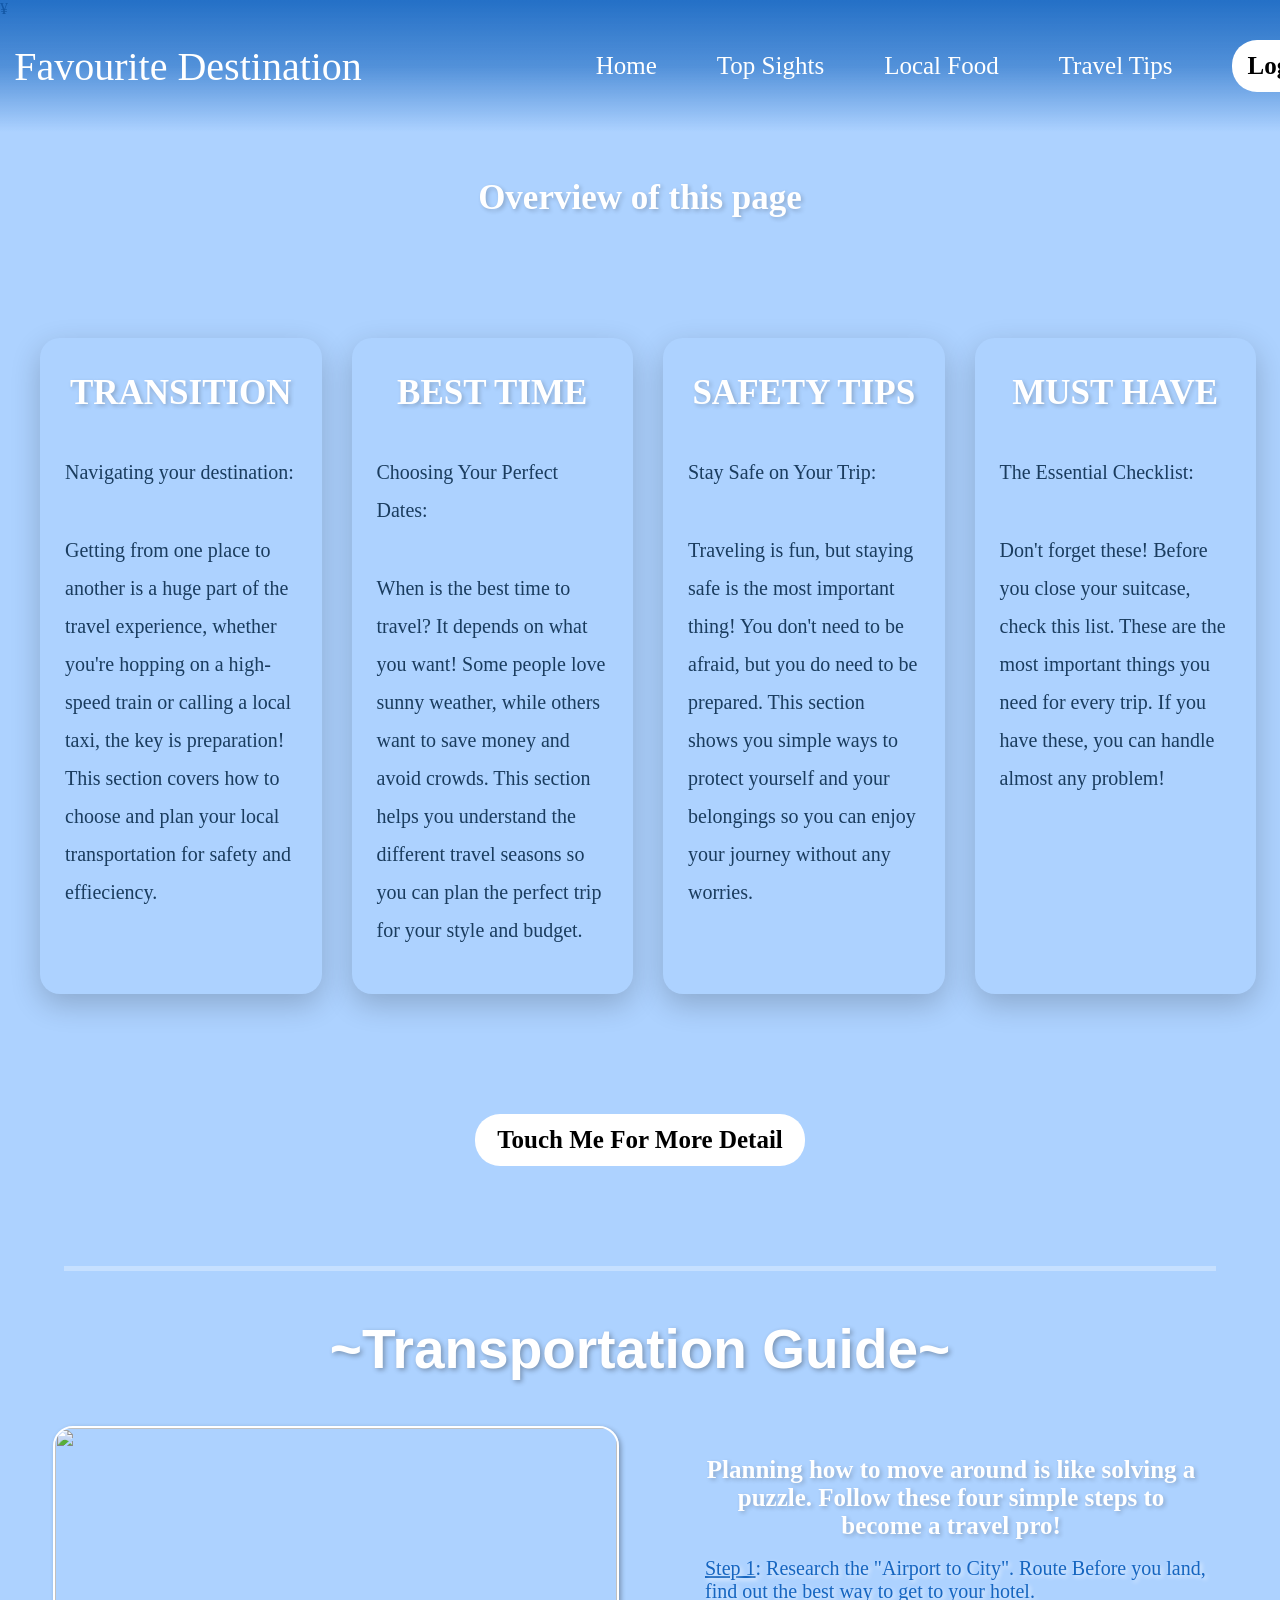
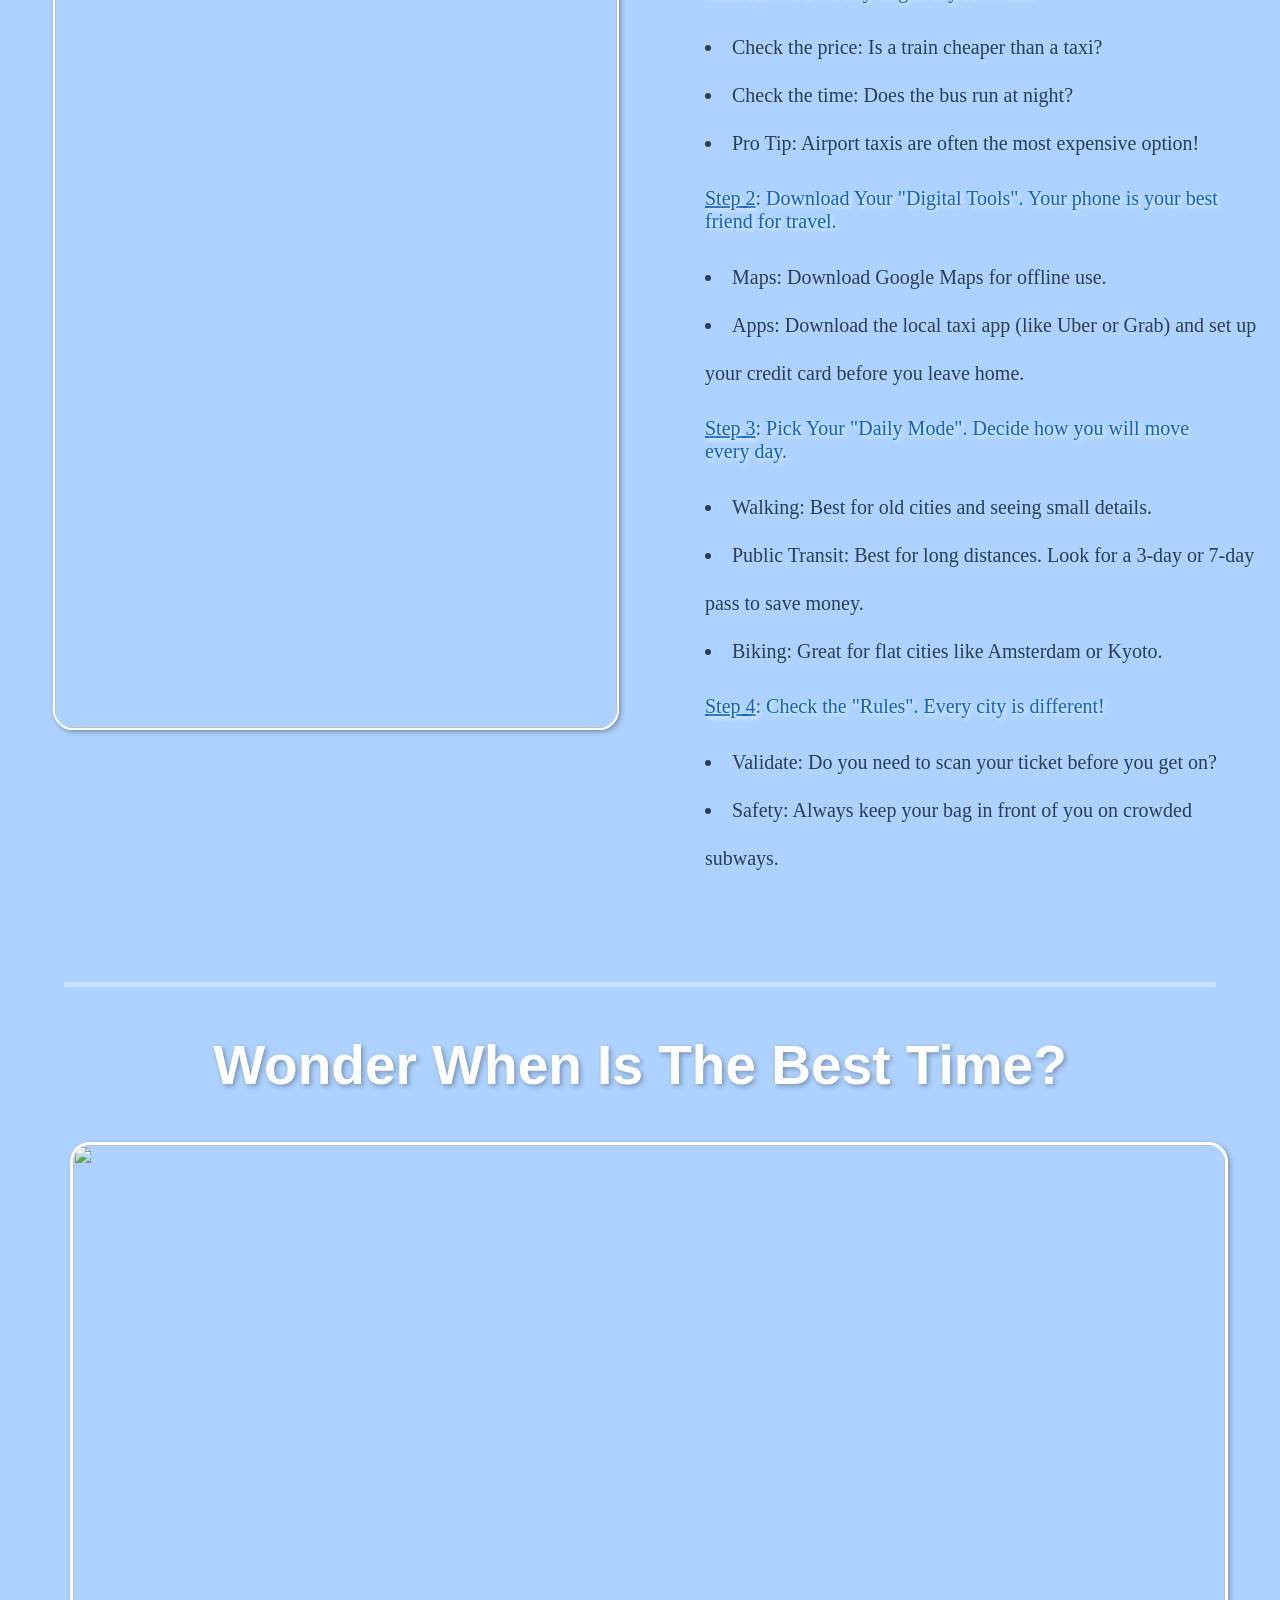
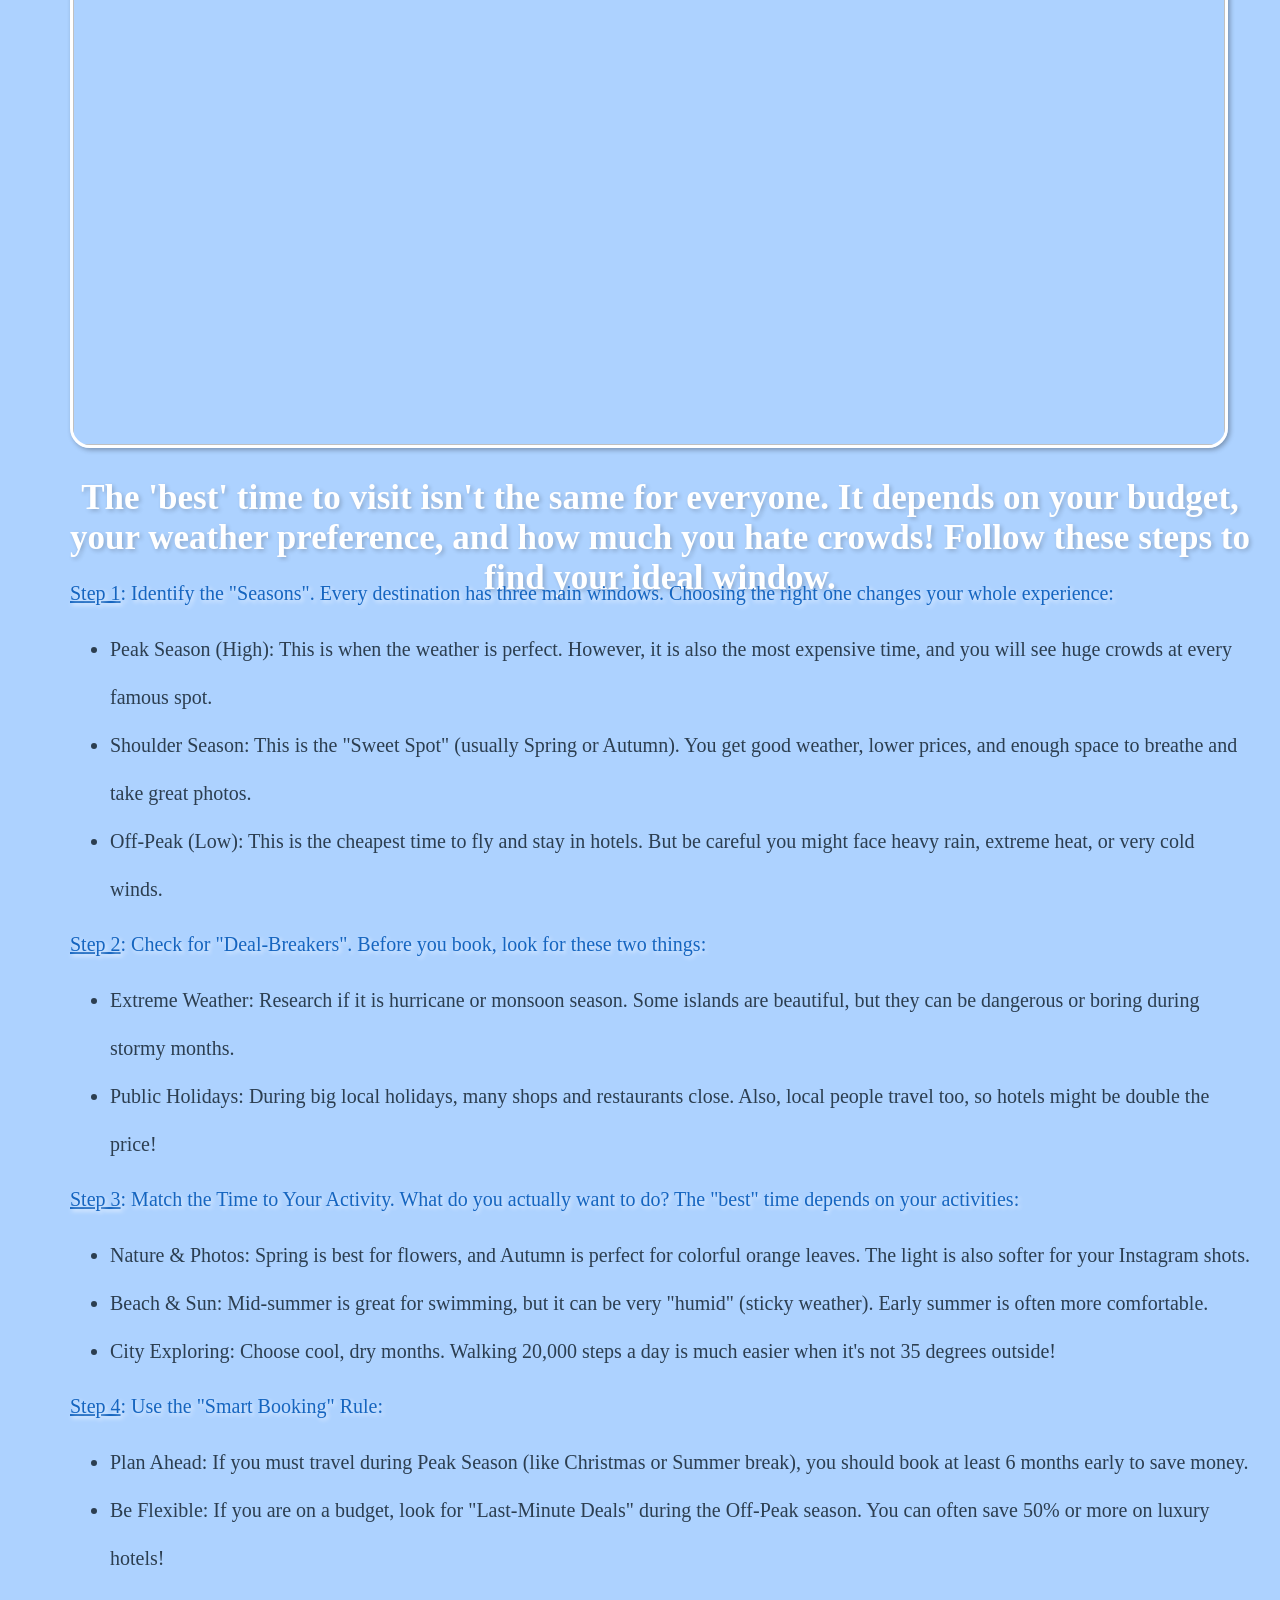
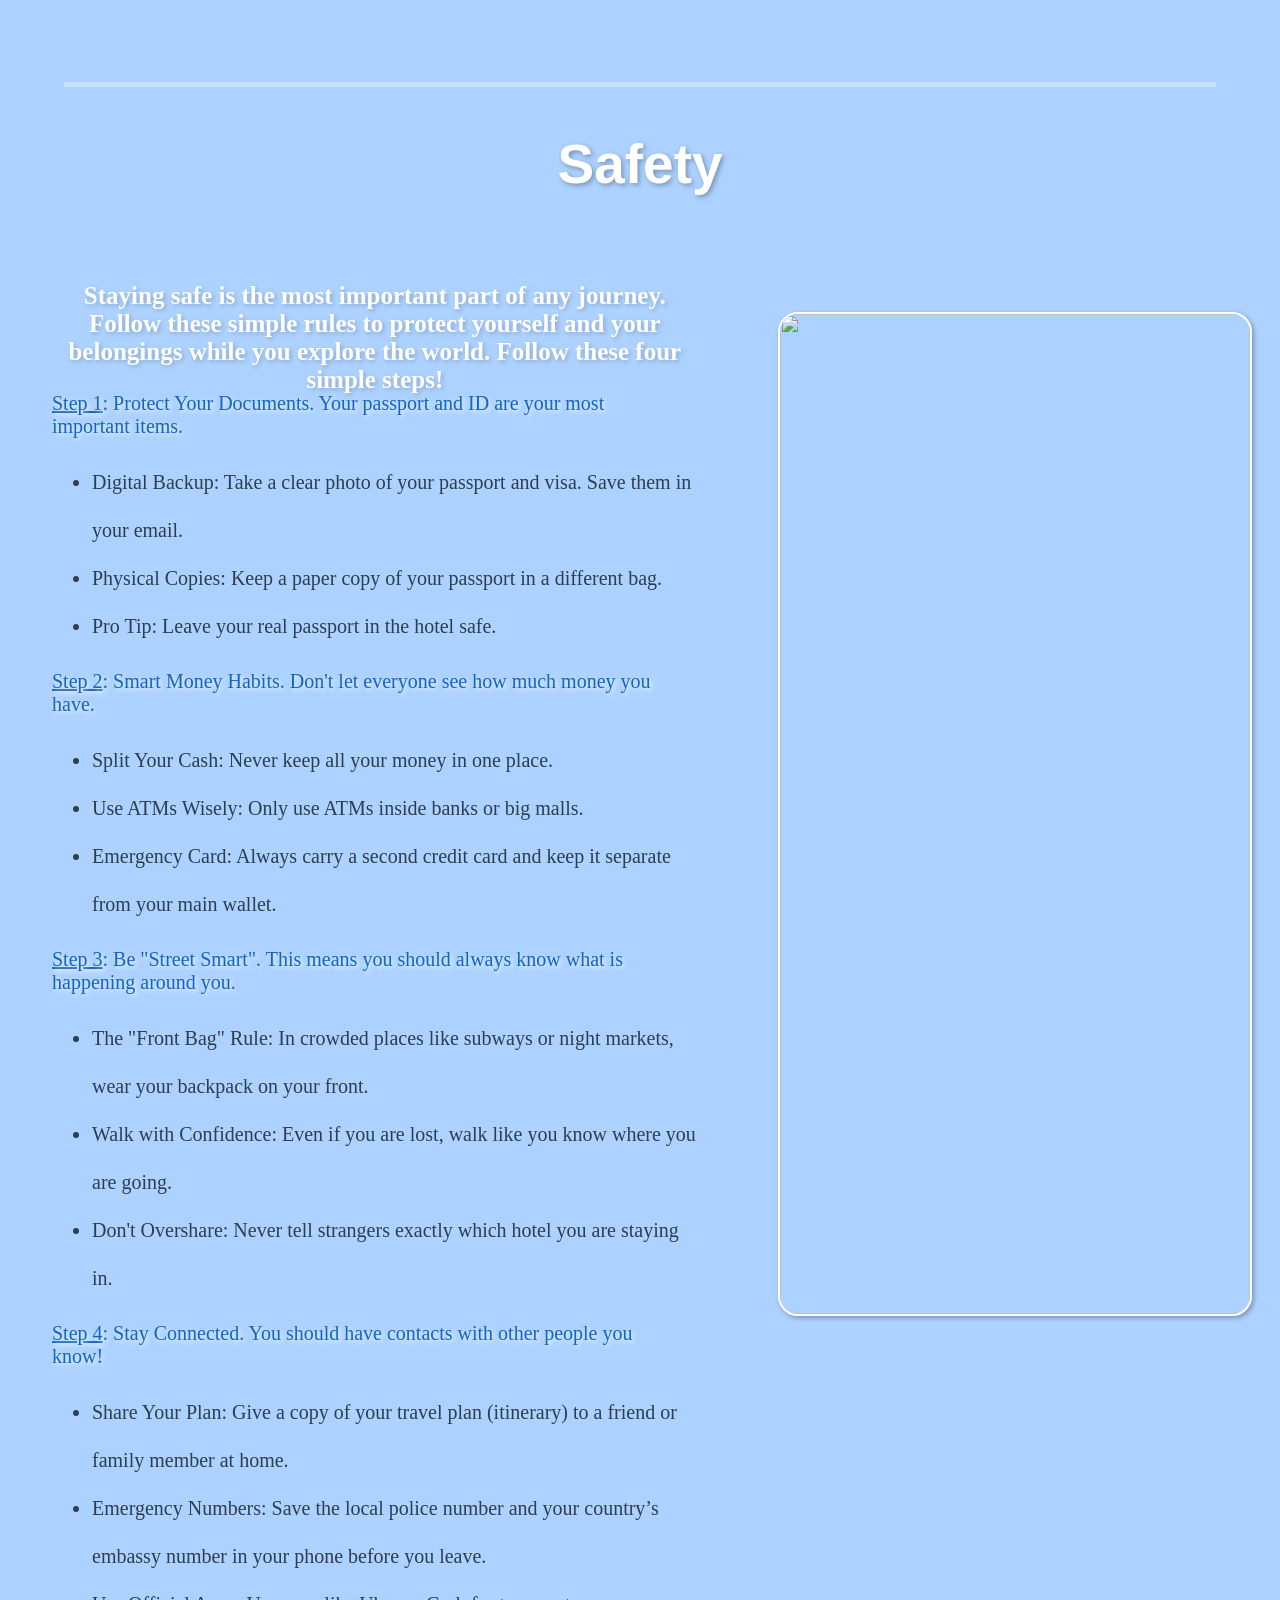
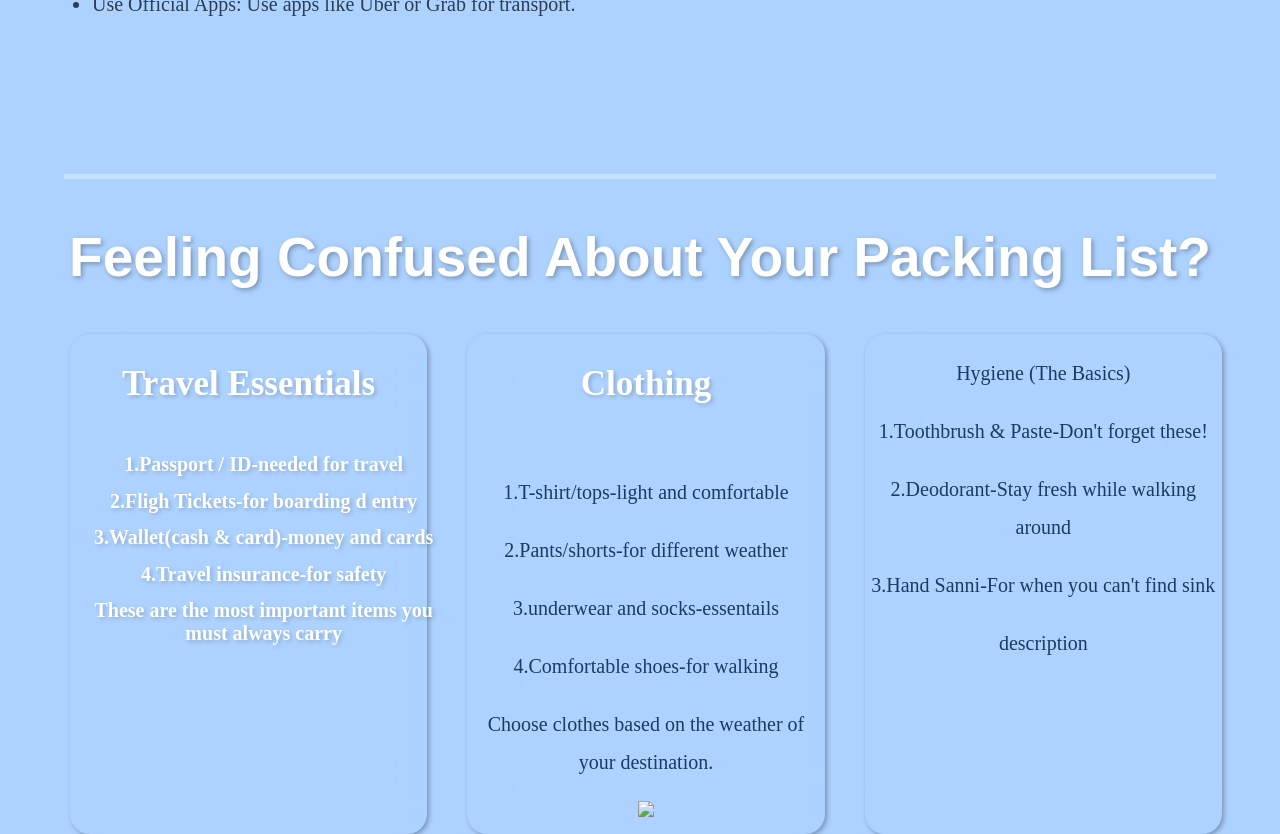
==== traveltip.html @ b84d28ac "Add files via upload" ====
¥<!DOCTYPE html>
<html>
    <head>
<title>Travel Tips</title>
<link rel="stylesheet" type="text/css" href="traveltip.css">
    </head>

<style>
@import url('https://fonts.googleapis.com/css2?family=Abril+Fatface&display=swap');
@import url('https://fonts.googleapis.com/css2?family=Merriweather:ital,opsz,wght@0,18..144,300..900;1,18..144,300..900&display=swap');
@import url('https://fonts.googleapis.com/css2?family=Lilita+One&display=swap');
@import url('https://fonts.googleapis.com/css2?family=Permanent+Marker&display=swap');
@import url('https://fonts.googleapis.com/css2?family=Bangers&display=swap');
@import url('https://fonts.googleapis.com/css2?family=Bangers&family=Luckiest+Guy&display=swap');
@import url('https://googleapis.com');
@import url('https://fonts.googleapis.com/css2?family=Lato:ital,wght@0,100;0,300;0,400;0,700;0,900;1,100;1,300;1,400;1,700;1,900&family=Playfair+Display+SC:ital,wght@0,400;0,700;0,900;1,400;1,700;1,900&display=swap');
</style>

<body>
    <nav>
        <ul>
            <div class="logo"><span>Favourite Destination</span></div>
            <li-1><a href="index.html">Home</a></li-1>
            <li-1><a href="topsights.html">Top Sights</a></li-1>
            <li-1><a href="gallery.html">Local Food</a></li-1>
            <li-1><a href="traveltip.html">Travel Tips</a></li-1>
            <div class="col-auto">
            <a href="#" class="login-btn">Log in</a>
            </div>
        </ul>
    </nav>

        <div class="title-box">
            <h1>Overview of this page</h1>
        </div>

        <section class="summary-box">
            <div class="box-1">
                <h1>TRANSITION</h1>
                <p>Navigating your destination:</p>
                <p>Getting from one place to another is a huge part of the travel experience, whether you're hopping on a high-speed train or calling a local taxi, the key is preparation! This section covers how to choose and plan your local transportation for safety and effieciency.</p>
            </div>

            <div class="box-2">
                <h1>BEST TIME</h1>
                <p>Choosing Your Perfect Dates:</p>
                <p>When is the best time to travel? It depends on what you want! Some people love sunny weather, while others want to save money and avoid crowds. This section helps you understand the different travel seasons so you can plan the perfect trip for your style and budget.</p>
            </div>

            <div class="box-3">
                <h1>SAFETY TIPS</h1>
                <p>Stay Safe on Your Trip:</p>
                <p>Traveling is fun, but staying safe is the most important thing! You don't need to be afraid, but you do need to be prepared. This section shows you simple ways to protect yourself and your belongings so you can enjoy your journey without any worries.</p>
            </div>

            <div class="box-4">
                <h1>MUST HAVE</h1>
                <p>The Essential Checklist:</p>
                <p>Don't forget these! Before you close your suitcase, check this list. These are the most important things you need for every trip. If you have these, you can handle almost any problem!</p>
            </div>


        </section>

        <div>
            <a href="https://www.smartraveller.gov.au/" class="detail-btn" target="_blank">Touch Me For More Detail</a>
        </div>

        <hr class="simple-divider">

        <div class="question 1-box">
            <h2>~Transportation Guide~</h2>
        </div>

        <section class="guide">
            <div class="image-box">
                <img src="image/transportation.plan.png">
            </div>

            <div class="description-box">
                <h1>Planning how to move around is like solving a puzzle.
                Follow these four simple steps to become a travel pro!</h1>
                <h3><span-2>Step 1</span-2>: Research the "Airport to City". 
                    Route 
                Before you land, find out the best way to get to your hotel.</h3>
               
                    <li>Check the price: Is a train cheaper than a taxi?</li>
                    <li>Check the time: Does the bus run at night?</li>
                    <li>Pro Tip: Airport taxis are often the most expensive option!</li>
			   
			</h3>
              

                <h3><span-2>Step 2</span-2>: Download Your "Digital Tools".
                Your phone is your best friend for travel.</h3>
                
                    <li>Maps: Download Google Maps for offline use.</li>
                    <li>Apps: Download the local taxi app (like Uber or Grab) and set up your credit card before you leave home.</li>
                    
               

                <h3><span-2>Step 3</span-2>: Pick Your "Daily Mode".
                Decide how you will move every day.</h3>
               
                    <li>Walking: Best for old cities and seeing small details.</li>
                    <li>Public Transit: Best for long distances. Look for a 3-day or 7-day pass to save money.</li>
                    <li>Biking: Great for flat cities like Amsterdam or Kyoto.</li>
                    
                

                <h3><span-2>Step 4</span-2>: Check the "Rules". 
                Every city is different!</h3>
             
                    <li>Validate: Do you need to scan your ticket before you get on?</li>
                    <li>Safety: Always keep your bag in front of you on crowded subways.
                    </li>
                    
                </ul>

            </div>


        </section>

        <hr class="simple-divider">

        <div>
            <h2>Wonder When Is The Best Time?</h2>
        </div>

        <div class="image-box_2">
            <img src="image/Best.time.png">
        </div>

        <div class="descriptions-box-2">
			<h1>The 'best' time to visit isn't the same for everyone. It depends on your budget, your weather preference, and how much you hate crowds! Follow these steps to find your ideal window.</h1>

			<h3><span-2>Step 1</span-2>: Identify the "Seasons". Every destination has three main windows. Choosing the right one changes your whole experience:</h3>
			<ul>
				<li>Peak Season (High): This is when the weather is perfect. However, it is also the most expensive time, and you will see huge crowds at every famous spot.</li>
				<li>Shoulder Season: This is the "Sweet Spot" (usually Spring or Autumn). You get good weather, lower prices, and enough space to breathe and take great photos.</li>
				<li>Off-Peak (Low): This is the cheapest time to fly and stay in hotels. But be careful you might face heavy rain, extreme heat, or very cold winds.</li>
			</ul>

			<h3><span-2>Step 2</span-2>: Check for "Deal-Breakers". Before you book, look for these two things:</h3>
			<ul>
				<li>Extreme Weather: Research if it is hurricane or monsoon season. Some islands are beautiful, but they can be dangerous or boring during stormy months.</li>
				<li>Public Holidays: During big local holidays, many shops and restaurants close. Also, local people travel too, so hotels might be double the price!</li>
			</ul>

			<h3><span-2>Step 3</span-2>: Match the Time to Your Activity. What do you actually want to do? The "best" time depends on your activities:</h3>
			<ul>
				<li>Nature & Photos: Spring is best for flowers, and Autumn is perfect for colorful orange leaves. The light is also softer for your Instagram shots.</li>
				<li>Beach & Sun: Mid-summer is great for swimming, but it can be very "humid" (sticky weather). Early summer is often more comfortable.</li>
				<li>City Exploring: Choose cool, dry months. Walking 20,000 steps a day is much easier when it's not 35 degrees outside!</li>
			</ul>

			<!-- Step 4 -->
			<h3><span-2>Step 4</span-2>: Use the "Smart Booking" Rule:</h3>
			<ul>
				<li>Plan Ahead: If you must travel during Peak Season (like Christmas or Summer break), you should book at least 6 months early to save money.</li>
				<li>Be Flexible: If you are on a budget, look for "Last-Minute Deals" during the Off-Peak season. You can often save 50% or more on luxury hotels!</li>
			</ul>
		</div>
            <hr class="simple-divider">

                        <div>
                <h2>Safety</h2>
            </div>
            <section class="safety-guide">
                <div class="image-box_3">
                    <img src="image/safety.jpg">
                </div>
                
                <div class="description-box-3">  
                    <h1>Staying safe is the most important part of any journey. Follow these simple rules to protect yourself and your belongings while you explore the world.
                    Follow these four simple steps!</h1>
                    
                    <h3><span-2>Step 1</span-2>: Protect Your Documents. Your passport and ID are your most important items.</h3>
                    <ul>
                        <li>Digital Backup: Take a clear photo of your passport and visa. Save them in your email.</li>
                        <li>Physical Copies: Keep a paper copy of your passport in a different bag.</li>
                        <li>Pro Tip: Leave your real passport in the hotel safe.</li>
                    </ul>

                    <h3><span-2>Step 2</span-2>: Smart Money Habits. Don't let everyone see how much money you have.</h3>
                    <ul>
                        <li>Split Your Cash: Never keep all your money in one place.</li>
                        <li>Use ATMs Wisely: Only use ATMs inside banks or big malls.</li>
                        <li>Emergency Card: Always carry a second credit card and keep it separate from your main wallet.</li>
                    </ul>

                    <h3><span-2>Step 3</span-2>: Be "Street Smart". This means you should always know what is happening around you.</h3>
                    <ul>
                        <li>The "Front Bag" Rule: In crowded places like subways or night markets, wear your backpack on your front.</li>
                        <li>Walk with Confidence: Even if you are lost, walk like you know where you are going.</li>
                        <li>Don't Overshare: Never tell strangers exactly which hotel you are staying in.</li>
                    </ul>

                    <h3><span-2>Step 4</span-2>: Stay Connected. You should have contacts with other people you know!</h3>
                    <ul>
                        <li>Share Your Plan: Give a copy of your travel plan (itinerary) to a friend or family member at home.</li>
                        <li>Emergency Numbers: Save the local police number and your country’s embassy number in your phone before you leave.</li>
                        <li>Use Official Apps: Use apps like Uber or Grab for transport.</li>
                    </ul>
                </div>
            </section>

        <hr class="simple-divider">

        <div>
            <h2>Feeling Confused About Your Packing List?</h2>
        </div>

        <section class="floating-cards">
                <div class="card">
                    <h1>Travel Essentials</h1>
                    <h5>1.Passport / ID-needed for travel</h5>
                    <h5>2.Fligh Tickets-for boarding d entry</h5>
                    <h5>3.Wallet(cash & card)-money and cards</h5>
                    <h5>4.Travel insurance-for safety</h5>
                    <h5>These are the most important items you must always carry</h5>
                </div>

                <div class="card">
                    <h1>Clothing</h1>
                    <p>1.T-shirt/tops-light and comfortable</p>
                    <p>2.Pants/shorts-for different weather</p>
                    <p>3.underwear and socks-essentails<p>
                    <p>4.Comfortable shoes-for walking</p>
                    <p>Choose clothes based on the weather of your destination.</p>

                    <div class="wave"></div>
                        <img src="image /" />
                    </div>
                </div>

                <div class="card">
                    <p>Hygiene (The Basics) </p>
                    <p>1.Toothbrush & Paste-Don't forget these!</p>
                    <p>2.Deodorant-Stay fresh while walking around</p>
                    <p>3.Hand Sanni-For when you can't find sink</p>
                    <p>description</p>
                </div>
        </seciton>
		
		
</body>
</html>
---- traveltip.css ----
nav {
  color: white;

  background: linear-gradient(
    to bottom,
    rgba(21, 101, 192, 0.9),
    rgba(21, 101, 192, 0.6),
    rgba(21, 101, 192, 0)
  );

    position: fixed;
    top: 0;
    width: 100%;

    font-size: 25px;
    padding: 15px 10%;

    display: flex;
    justify-content: space-between;
    align-items: center;  

    line-height: normal;
    animation-name: slideIn;
    animation-duration: 1s;
    animation-timing-function: ease-out;
}
.logo {
    color: white;
    font-size: 40px;
    
    left: 50%;
    transform: translateX(-50%);
    
    font-family: "Dancing Script", cursive;
    font-optical-sizing: auto;
    font-weight: 400;
    font-style: normal;
    margin-left:20px;
}
.li-1{
    display: flex;
  color:white;
  text-decoration: none;
  position:right;
  align-items:center;
}
nav ul{
  display: flex;
  gap:60px;
  list-style:none;
  align-items:center;
  height:100%;
}
nav a{
  display: flex;
  color:white;
  text-decoration: none;
  position:right;
  align-items:center;
}
nav a:hover {
    color:#4FC3F7; 
}
body {
    margin: 0;
    background-color: #ADD2FF;
}
.col-auto{
    color:black;
}
.login-btn {
    background-color: #ffffff; 
    color: #000000;              
    padding: 12px 15px;
    border-radius: 25px;         
    text-decoration: none;
    font-weight: bold;
    display: inline-block;
    transition: 0.3s;
}
@keyframes slideIn {
  0% {
    transform: translateY(-10px);
    opacity: 0;
  }
  100% {
    transform: translateY(0);
    opacity: 1;
    scale:1;
  }
}
.title-box {
    text-align: center;
    color: white;
    margin-top: 160px;
    text-shadow: 2px 2px 5px rgba(0, 0, 0, 0.3);
    animation: slideIn 1s ease-out;
	font-family: "Playfair Display ", serif;
    font-style: normal;
}

.summary-box {
  display: flex;
  justify-content: center;
  align-items: stretch; 
  color: white;
  gap: 30px;
  width: 95%;
  margin: 40px auto; 
  min-height: 450px;  
  padding: 40px; 
  animation-name: slideIn;
  animation-duration: 1s;
  animation-timing-function: ease-out;
  
}

.box-1, .box-2, .box-3, .box-4 {
  flex: 1;                
  padding: 25px;         
  border-radius: 20px;
  box-shadow: 0 10px 30px rgba(0, 0, 0, 0.2);
  transition: 0.3s;
  
  display: flex;
  flex-direction: column;
  justify-content: flex-start;
  cursor: pointer;
}
.box-1:hover, .box-2:hover, .box-3:hover, .box-4:hover {
    transform: translateY(-4px);
}
.box-1 h1, .box-2 h1, .box-3 h1, .box-4 h1 {
  margin-top: 10px;
  margin-bottom: 20px;
  height: auto; 
}
.simple-divider {
    border: 0;
    height: 5px;
    background: rgba(255, 255, 255, 0.3); 
    width: 90%;
    margin: 100px auto 40px auto; 
    animation-name: slideIn;
    animation-duration: 1s;
    animation-timing-function: ease-out;
}
h2 {
    text-align: center;
    font-size: 55px;
    text-shadow: 2px 2px 5px rgba(0, 0, 0, 0.3);
    color: white;
    font-family: "Bricolage Grotesque", sans-serif;
    font-weight: 800;
     animation-name: slideIn;
    animation-duration: 1s;
    animation-timing-function: ease-out;
}
.guide {
    display: flex;
    justify-content: center;
    margin: auto;
    width: 98%;
    gap: 90px;  
    animation-name: slideIn;
    animation-duration: 1s;
    animation-timing-function: ease-out;
}
.image-box {
    width: 50%; 
    margin-left: 40px;
}
.image-box img {
    width: 100%;
    height: 900px; 
    box-shadow: 2px 2px 5px rgba(0, 0, 0, 0.3);
    border-radius: 20px;
    object-fit: cover;
    cursor:pointer;
    border: 2px solid white;
}
.description-box {
    width: 50%;
	font-size:30px;
	
}

.description-box h1{
	color: white;
    font-size: 25px;
    height: 80px; 
    justify-content:center;
    animation-name: slideIn;
    animation-duration: 1s;
    animation-timing-function: ease-out;
    text-shadow: 2px 2px 4px rgba(0, 0, 0, 0.2);
	margin-top:30px;
	margin-right:70px;
}
.description-box-2 h1{
	color: white;
    font-size: 25px;
    height: 80px; 
    justify-content:center;
    animation-name: slideIn;
    animation-duration: 1s;
    animation-timing-function: ease-out;
    text-shadow: 2px 2px 4px rgba(0, 0, 0, 0.2);
	margin-top:30px;
	margin-right:60px;
}
.descriptions-box-2{
	text-align:left;
	margin-left:70px;
	margin-right:30px;
}
.description-box-3 {
    width: 55%;
    margin-top: 10px;           
    padding: 30px 20px;
    text-align: left;
	
}
.description-box-3 h1 {
    color: white;
    font-size: 25px;
    margin-top: 0;
    margin-bottom: 30px;
    text-shadow: 2px 2px 4px rgba(0, 0, 0, 0.2);
}
h1 {
    color: white;
    font-size: 35px;
    height: 80px; 
    justify-content:center;
    animation-name: slideIn;
    animation-duration: 1s;
    animation-timing-function: ease-out;
    text-shadow: 2px 2px 4px rgba(0, 0, 0, 0.2);
	margin-top:30px;
	text-align:center;
}

h3 {
    
    color: #1565C0;
    animation-name: slideIn;
    animation-duration: 1s;
    animation-timing-function: ease-out;
    text-shadow: 2px 2px 4px rgba(255, 255, 255, 0.8);
	font-family: "Playfair Display ", serif;
    font-weight: 500;
    font-style: normal;
	font-size:20px;
	text-transform: none;
	margin-right:40px;
	
}
li{
    color: #2C3E50; 
    line-height: 1.6;
    font-size: 19px;
    animation-name: slideIn;
    animation-duration: 1s;
    animation-timing-function: ease-out;
	font-family: "Playfair Display ", serif;
    font-weight: 500;
    font-style: normal;
	font-size:20px;
	text-transform: none;
   line-height:2.4;
}
span-2{
    text-decoration: underline;
    animation-name: slideIn;
    animation-duration: 1s;
    animation-timing-function: ease-out;
}

p{  
    color: #1A3C5E; 
    line-height: 1.9;
    animation-name: slideIn;
    animation-duration: 1s;
    animation-timing-function: ease-out;
	font-family: "Playfair Display ", serif;
    font-weight: 500;
    font-style: normal;
	font-size:20px;
	text-transform: none;
	
}
.image-box_2{
    width:90%;
    margin-left:70px;
    animation-name: slideIn;
    animation-duration: 1s;
    animation-timing-function: ease-out;

}
.safety-guide {
    display: flex;
    flex-direction: row-reverse;     
    width: 95%;
    max-width: 1400px;
    margin: 40px auto;               
    gap: 5%;
    align-items: flex-start;         
    animation-name: slideIn;
    animation-duration: 1s;
    animation-timing-function: ease-out;
}
.image-box_2 img{
    width:100%;
    box-shadow:2px 2px 5px rgba(0, 0, 0, 0.3) ;
    border-radius:20px;
    cursor:pointer;
    animation-name: slideIn;
    animation-duration: 1s;
    animation-timing-function: ease-out;
    border: 3px solid white;

}
safety-guide {
    display: flex;
    flex-direction: row-reverse;
    width: 95%;
    gap: 5%;
    align-items: flex-start;    
    margin: 0 auto;
}

.image-box_3{
    width:40%;
	margin-top:10px;
}
.image-box_3 img{
    width:100%;
    margin-top:60px;
    height:1000px;
    box-shadow:2px 2px 5px rgba(0, 0, 0, 0.3) ;
    border-radius:20px;
    cursor:pointer;
    border: 2px solid white;

}

.detail-btn{
    background-color: #ffffff; 
    color: #000000;              
    padding: 12px 15px;
    border-radius: 25px;         
    text-decoration: none;
    font-weight: bold;
	width: 300px;
    margin-top: 80px;
    margin-left: auto;  
    margin-right: auto;  
    display: flex;       
    justify-content: center;
    align-items: center;
    font-size:25px;
	
}
.detail-btn:hover{
    color:#4FC3F7;
}
.floating-cards{
    display:flex;
    gap:40px;
    justify-content:center;
    align-items:center;
    width:90%;
    margin-left:70px;
    margin-right:20px;

}
.card{
    box-shadow:2px 2px 5px rgba(0, 0, 0, 0.3);
    height:500px;
    gap:30px;
    flex: 1;
    align-items:center;
    text-align:center;
    border-radius: 20px;
     backdrop-filter: blur(30px);  
    cursor:pointer;
}
.card:hover{
    transform: translateY(-4px);
}
h4{
    color: white;
    font-size: 40px;
    height: 80px; 
	display:flex;
    justify-content:center;
    animation-name: slideIn;
    animation-duration: 1s;
    animation-timing-function: ease-out; 
}
h5{ 
    color:white;
    width:100%;
    text-align:left;
    margin-left:15px;
    margin-top:-20px;
    margin-right:15px;
    font-size:20px;
    text-shadow: 2px 2px 4px rgba(0, 0, 0, 0.2);
	display: flex;
    flex-direction: column; 
    align-items: center;   
    justify-content: center; 
    text-align: center;      
}
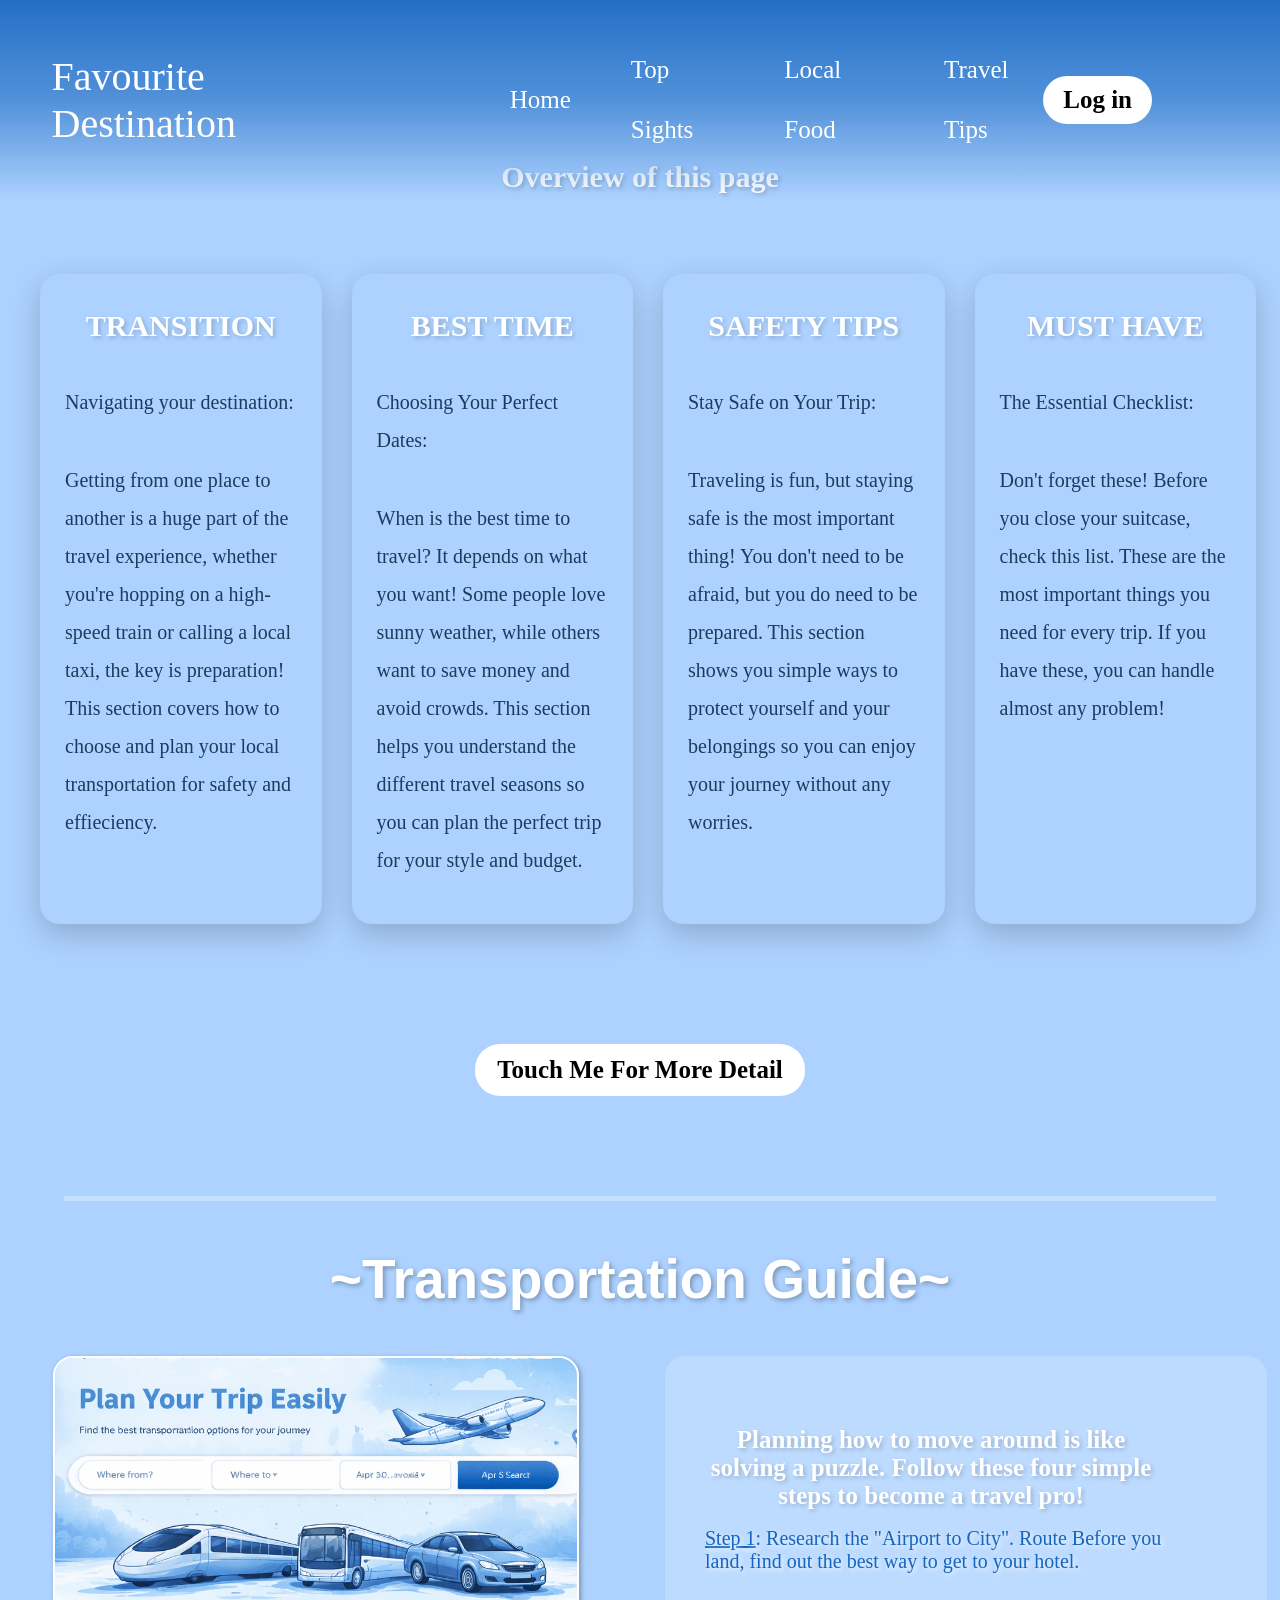
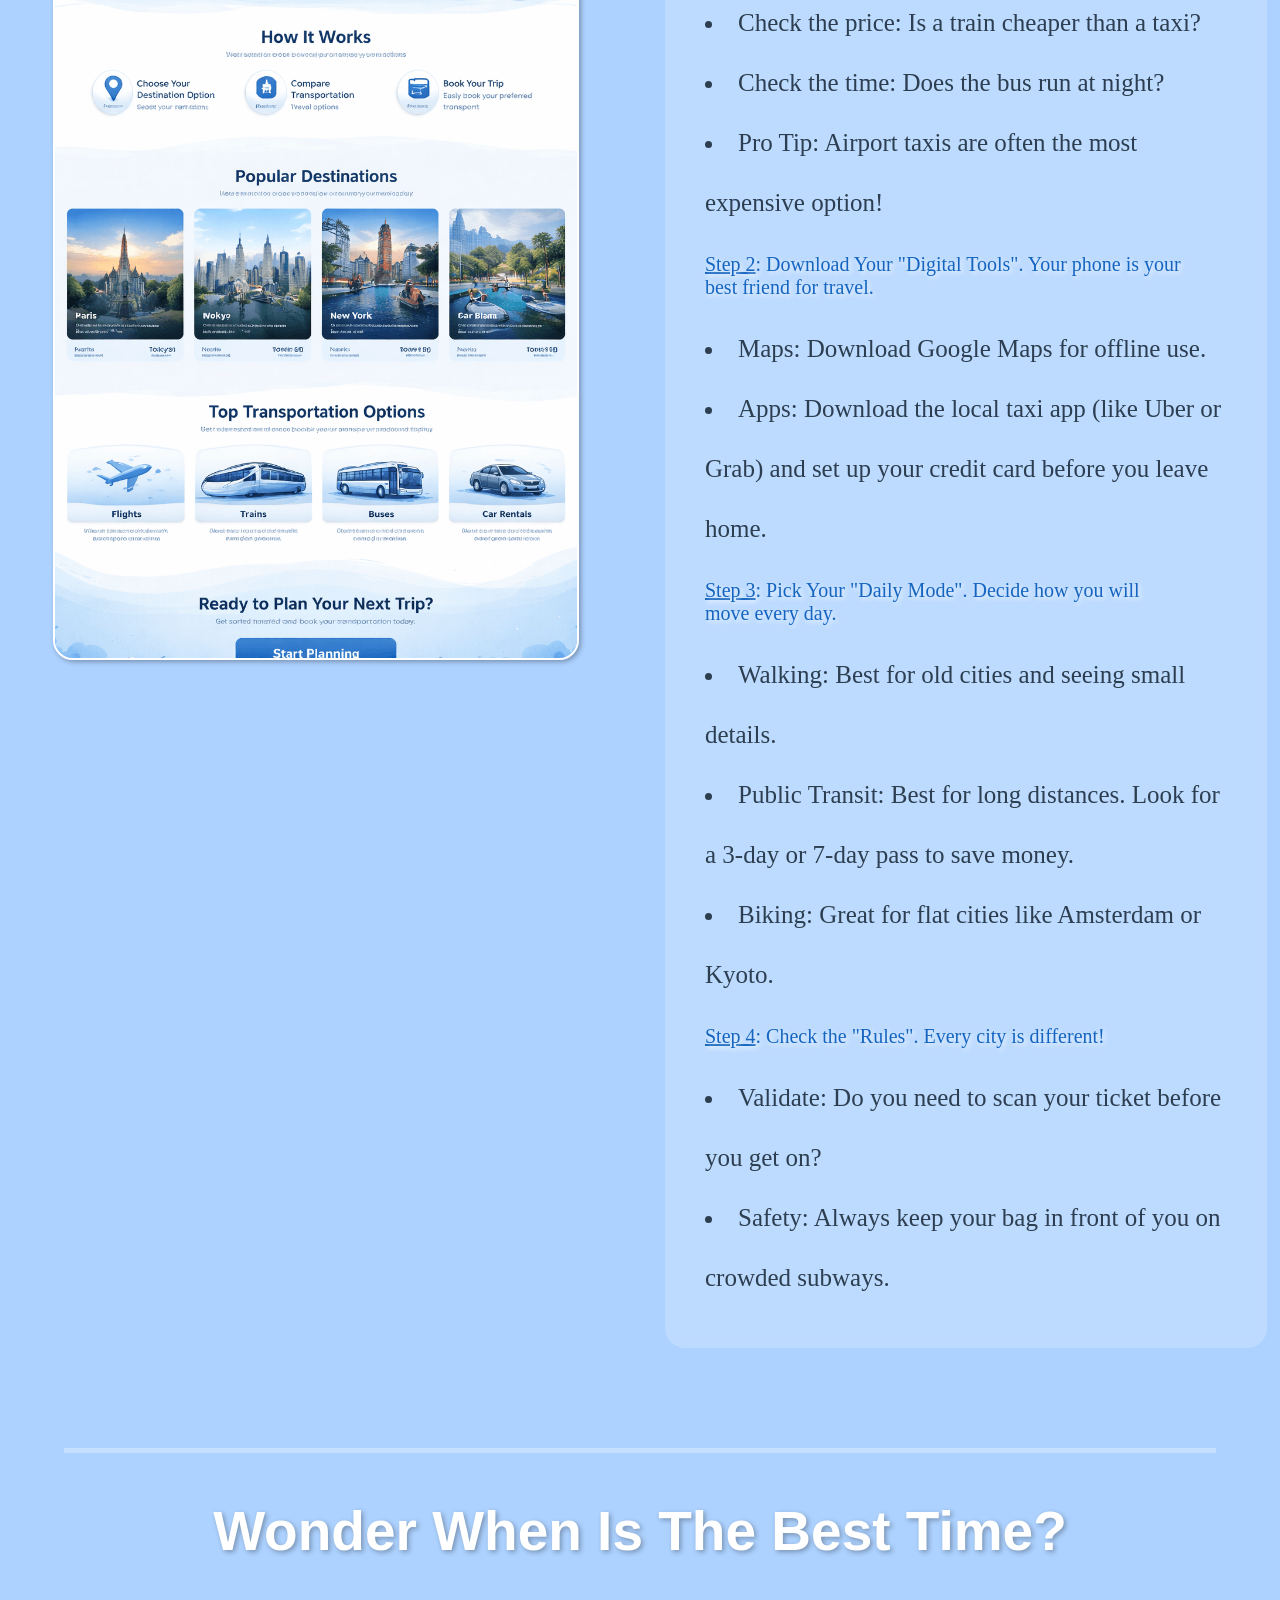
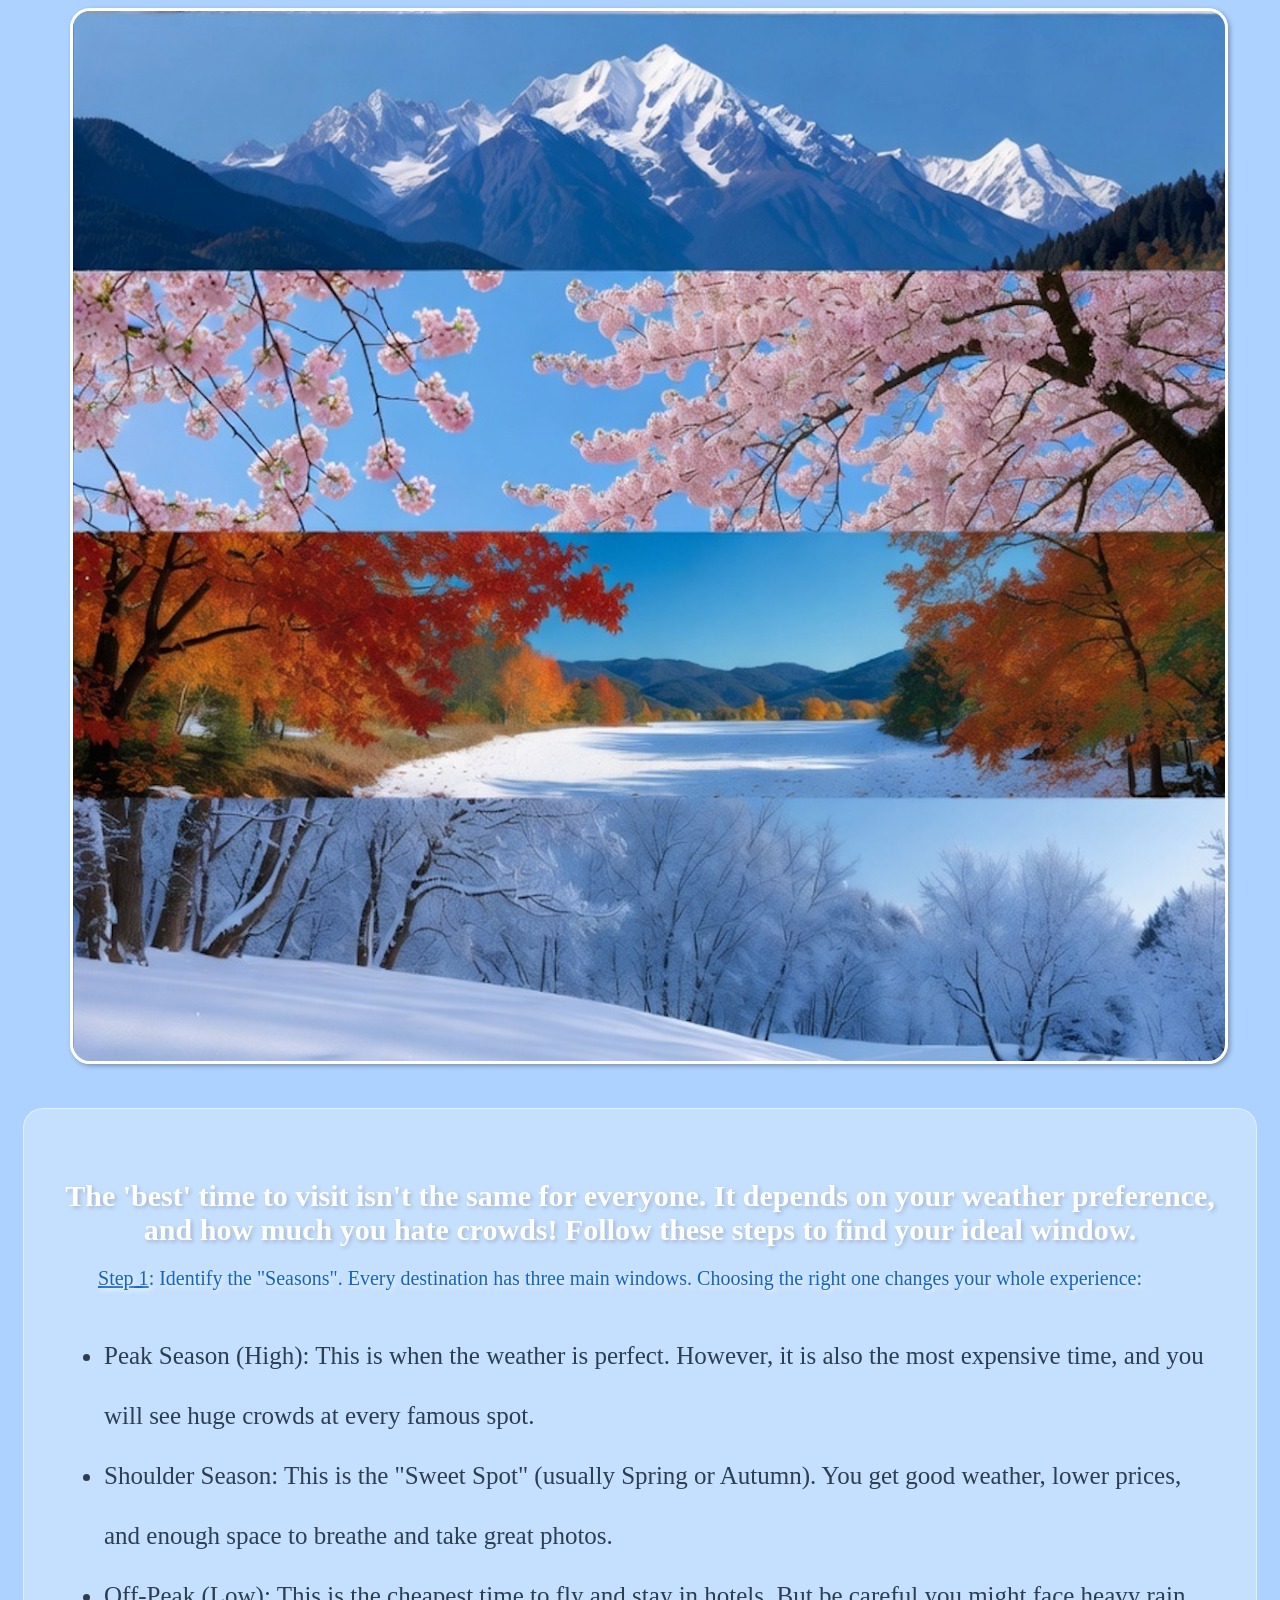
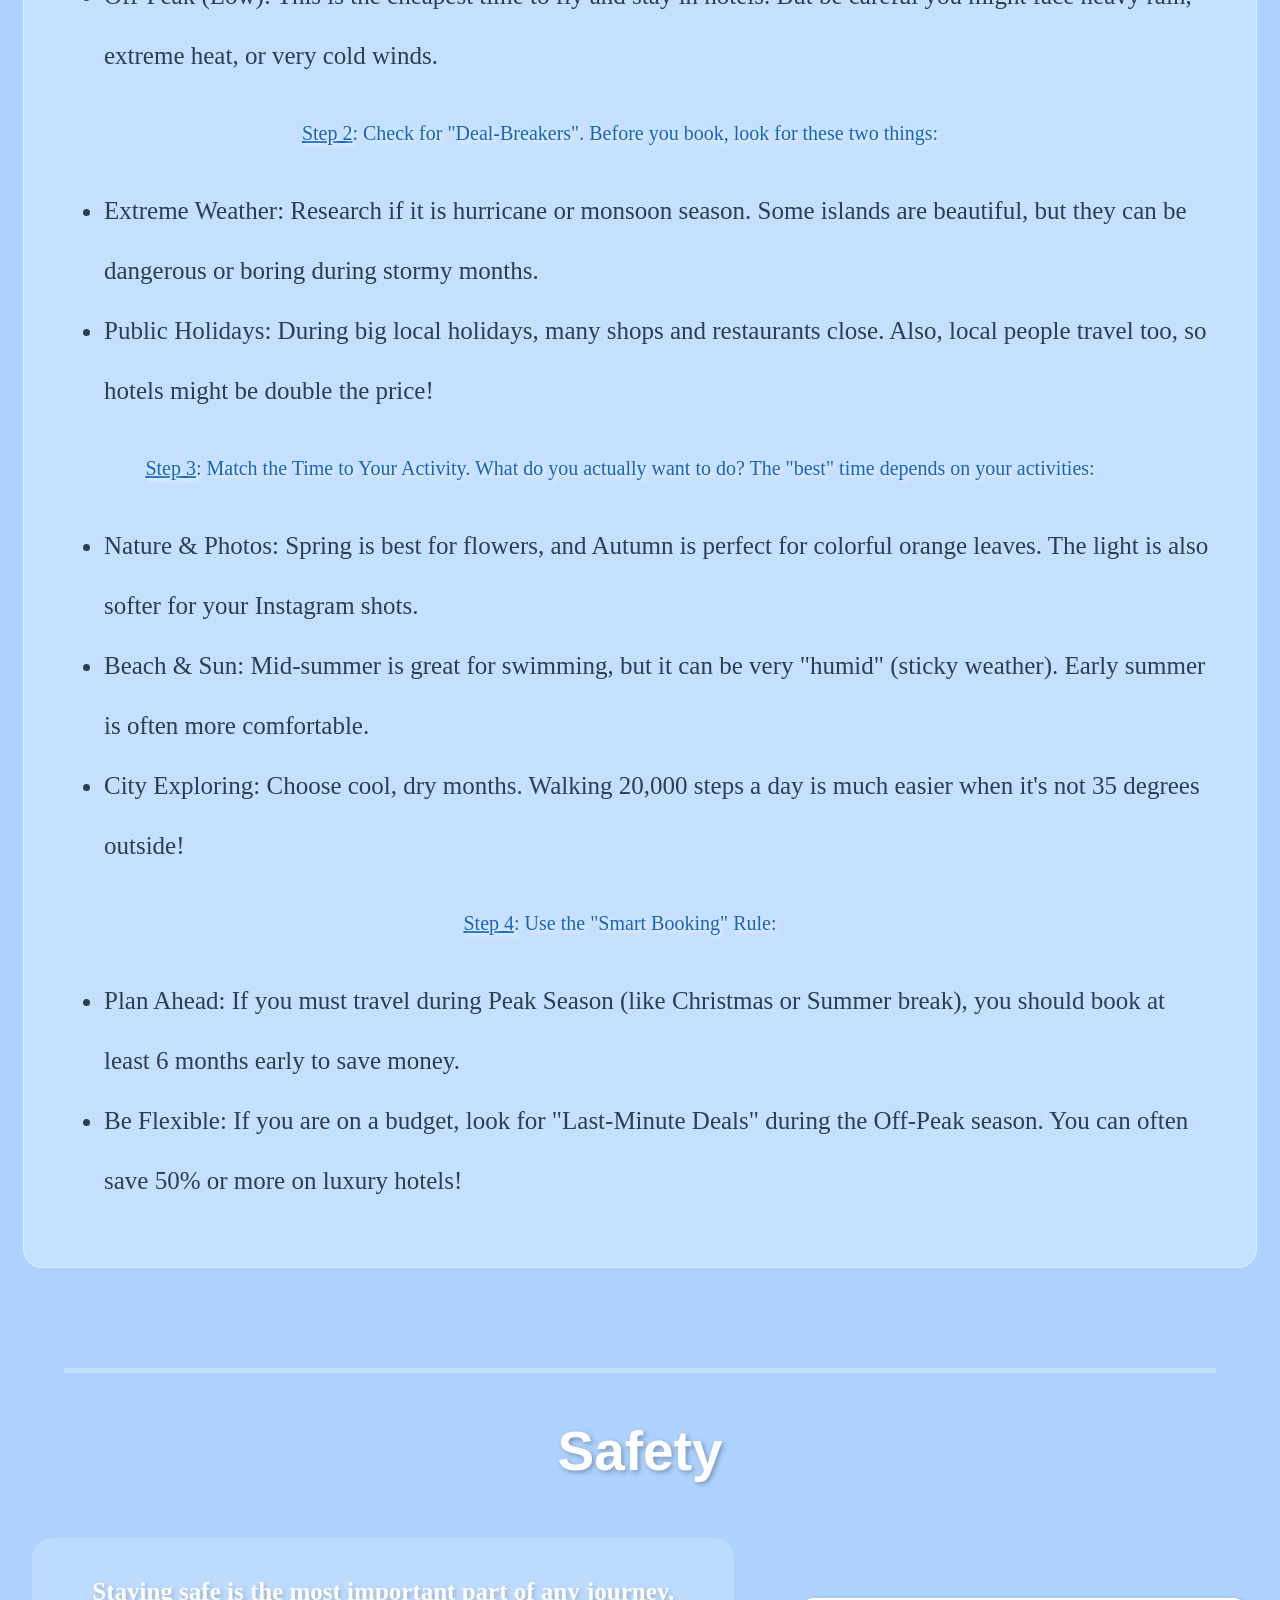
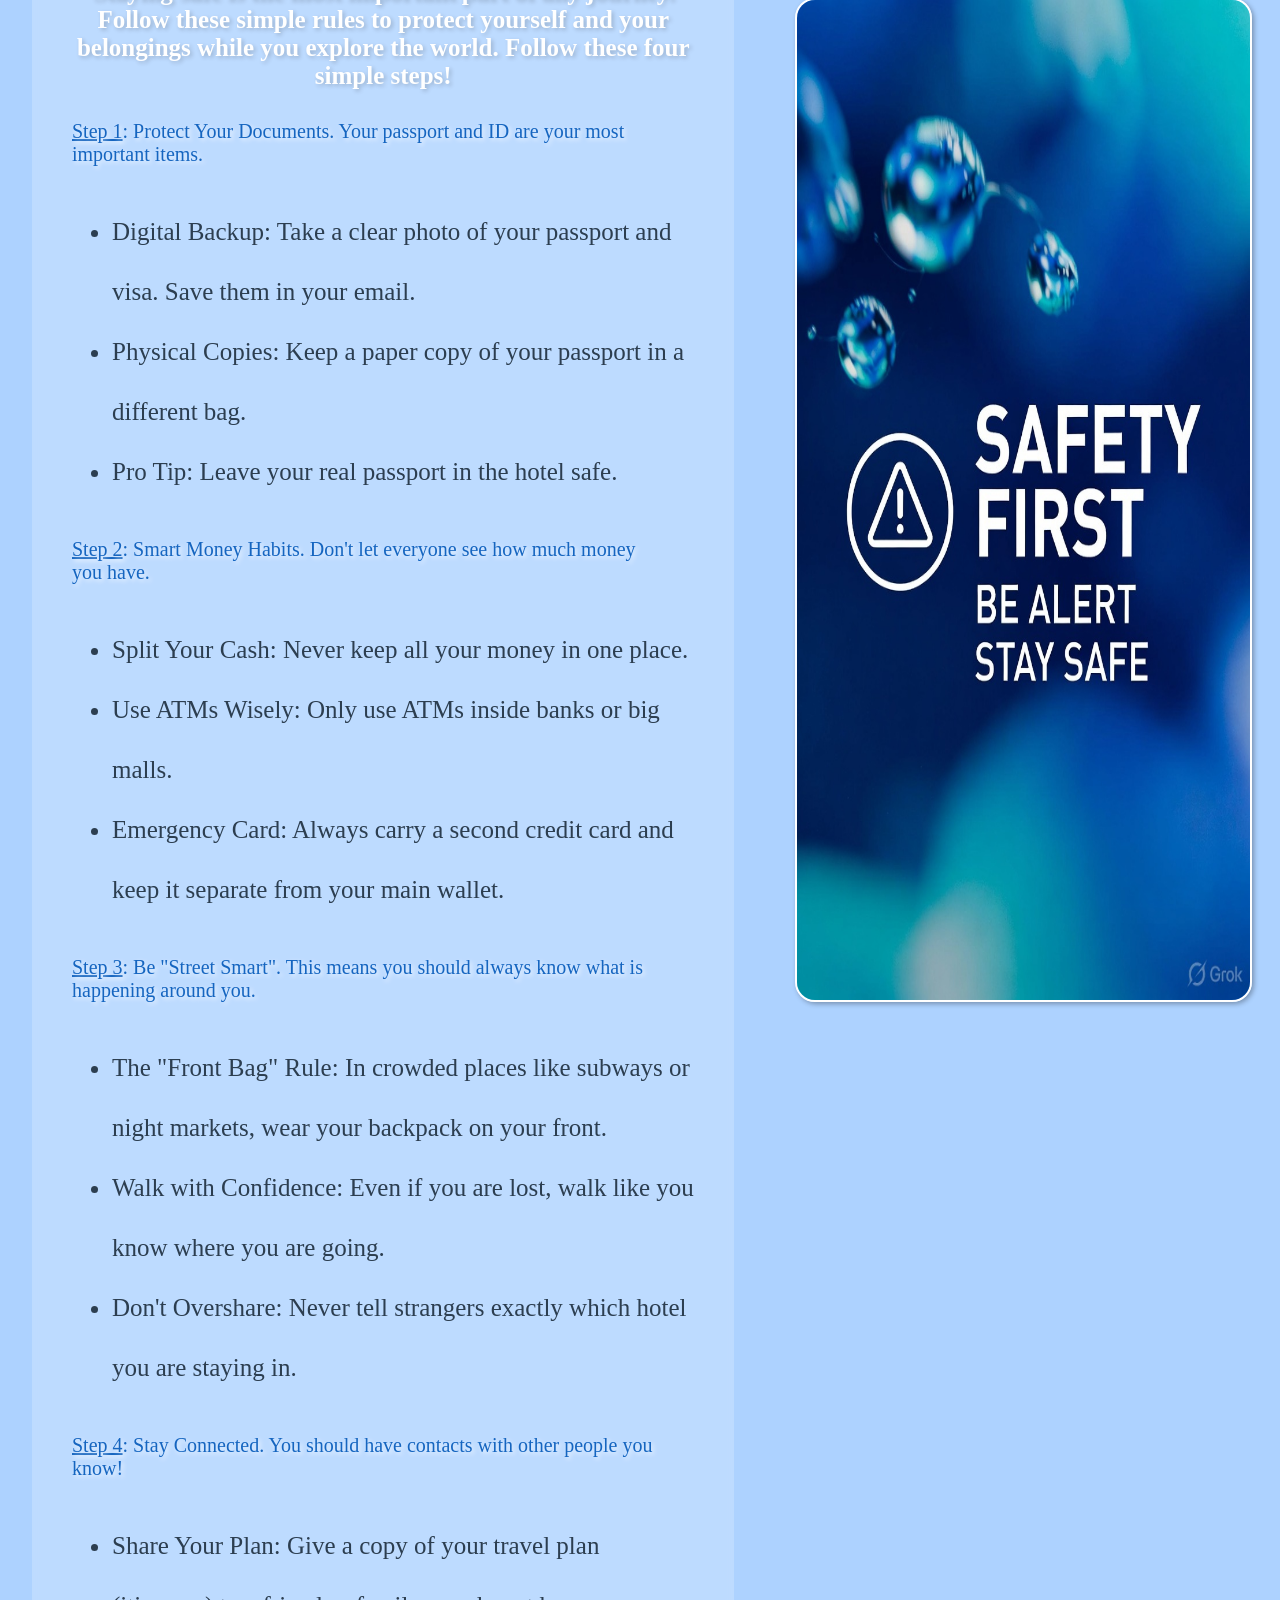
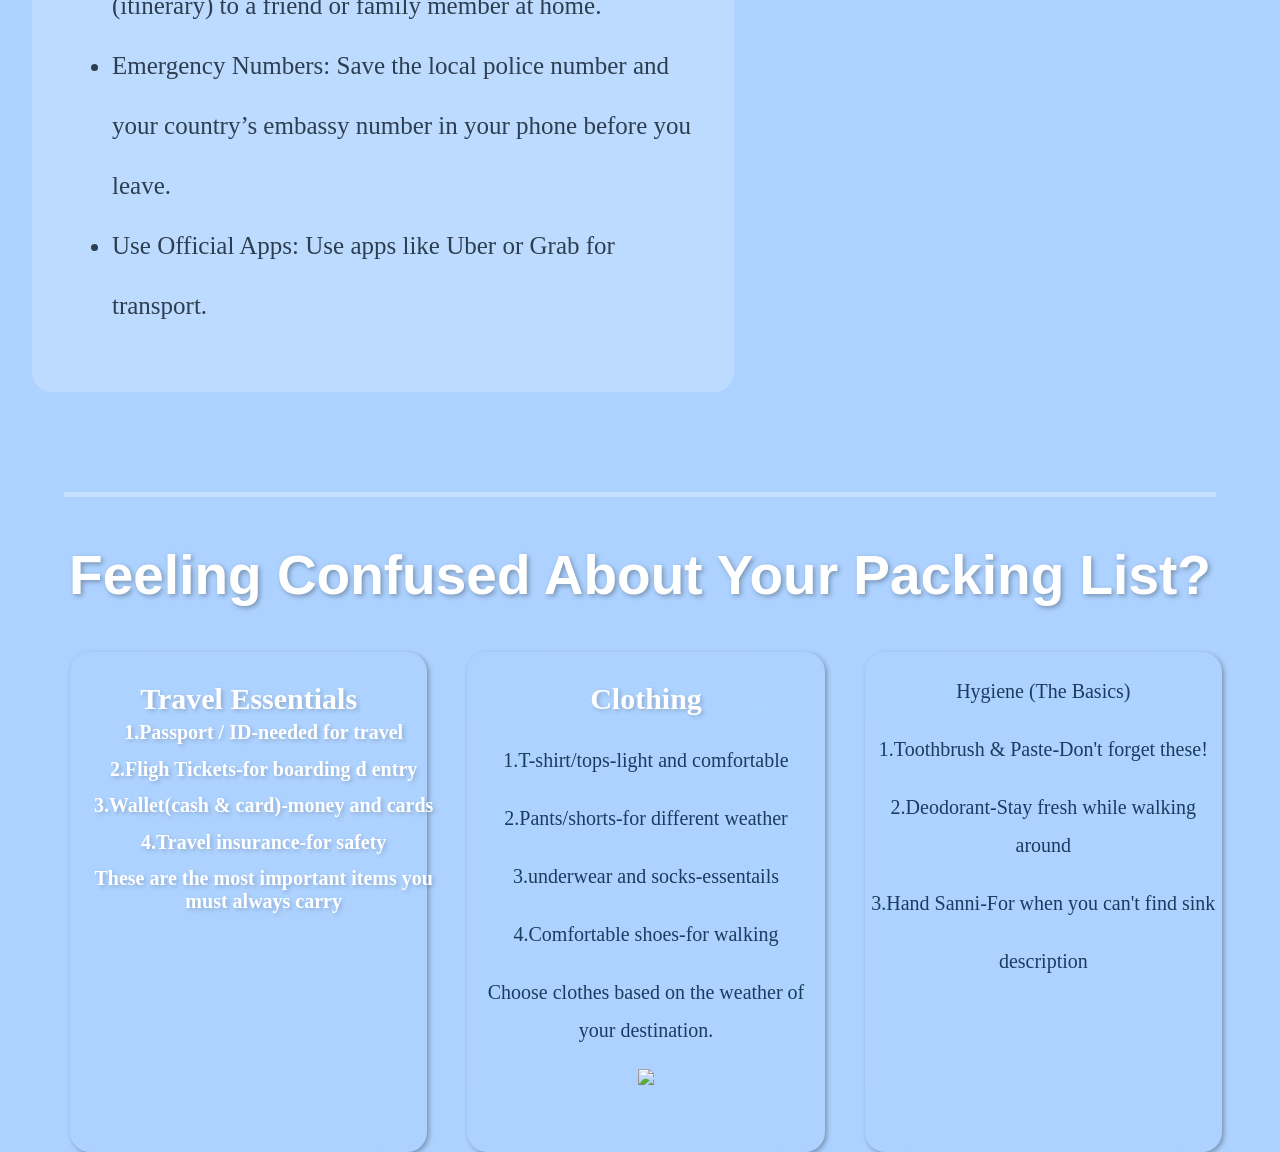
==== commit bd31cd8d: "Add files via upload" ====
--- a/traveltip.html
+++ b/traveltip.html
@@ -1,4 +1,4 @@
-¥<!DOCTYPE html>
+<!DOCTYPE html>
 <html>
     <head>
 <title>Travel Tips</title>
@@ -18,18 +18,19 @@
 
 <body>
     <nav>
-        <ul>
-            <div class="logo"><span>Favourite Destination</span></div>
-            <li-1><a href="index.html">Home</a></li-1>
-            <li-1><a href="topsights.html">Top Sights</a></li-1>
-            <li-1><a href="gallery.html">Local Food</a></li-1>
-            <li-1><a href="traveltip.html">Travel Tips</a></li-1>
-            <div class="col-auto">
-            <a href="#" class="login-btn">Log in</a>
-            </div>
-        </ul>
-    </nav>
-
+    <div class="logo"><span>Favourite Destination</span></div>
+    
+    <ul class="nav-links">
+        <li><a href="index.html">Home</a></li>
+        <li><a href="topsights.html">Top Sights</a></li>
+        <li><a href="gallery.html">Local Food</a></li>
+        <li><a href="traveltip.html">Travel Tips</a></li>
+    </ul>
+
+	<div class="col-auto">
+			<a href="#" class="login-btn">Log in</a>
+	</div>
+	</nav>
         <div class="title-box">
             <h1>Overview of this page</h1>
         </div>
@@ -133,7 +134,7 @@
         </div>
 
         <div class="descriptions-box-2">
-			<h1>The 'best' time to visit isn't the same for everyone. It depends on your budget, your weather preference, and how much you hate crowds! Follow these steps to find your ideal window.</h1>
+			<h1>The 'best' time to visit isn't the same for everyone. It depends on your weather preference, and how much you hate crowds! Follow these steps to find your ideal window.</h1>
 
 			<h3><span-2>Step 1</span-2>: Identify the "Seasons". Every destination has three main windows. Choosing the right one changes your whole experience:</h3>
 			<ul>
@@ -155,7 +156,7 @@
 				<li>City Exploring: Choose cool, dry months. Walking 20,000 steps a day is much easier when it's not 35 degrees outside!</li>
 			</ul>
 
-			<!-- Step 4 -->
+			
 			<h3><span-2>Step 4</span-2>: Use the "Smart Booking" Rule:</h3>
 			<ul>
 				<li>Plan Ahead: If you must travel during Peak Season (like Christmas or Summer break), you should book at least 6 months early to save money.</li>
--- a/traveltip.css
+++ b/traveltip.css
@@ -1,48 +1,44 @@
 nav {
-  color: white;
-
-  background: linear-gradient(
-    to bottom,
-    rgba(21, 101, 192, 0.9),
-    rgba(21, 101, 192, 0.6),
-    rgba(21, 101, 192, 0)
-  );
+    color: white;
+    background: linear-gradient(
+        to bottom,
+        rgba(21, 101, 192, 0.9),
+        rgba(21, 101, 192, 0.6),
+        rgba(21, 101, 192, 0)
+    );
 
     position: fixed;
     top: 0;
-    width: 100%;
+    left: 0;           
+    width: 100%;       
+    z-index: 1000;     
 
     font-size: 25px;
-    padding: 15px 10%;
+    padding: 15px 10%; 
 
     display: flex;
-    justify-content: space-between;
+    justify-content: space-between; 
     align-items: center;  
-
-    line-height: normal;
-    animation-name: slideIn;
-    animation-duration: 1s;
-    animation-timing-function: ease-out;
-}
+	box-sizing: border-box; 
+    z-index: 9999; 
+	animation-name: slideIn;
+    animation-duration: 1s;
+    animation-timing-function: ease-out;
+
+}
+
 .logo {
     color: white;
     font-size: 40px;
-    
-    left: 50%;
-    transform: translateX(-50%);
-    
     font-family: "Dancing Script", cursive;
     font-optical-sizing: auto;
-    font-weight: 400;
+    font-weight: 500;
     font-style: normal;
     margin-left:20px;
-}
-.li-1{
-    display: flex;
-  color:white;
-  text-decoration: none;
-  position:right;
-  align-items:center;
+	left: 50%;
+    transform: translateX(-30%);
+
+
 }
 nav ul{
   display: flex;
@@ -50,20 +46,24 @@
   list-style:none;
   align-items:center;
   height:100%;
+  flex-direction: row;
+    align-items: center;    
+     
+  
 }
 nav a{
   display: flex;
   color:white;
   text-decoration: none;
-  position:right;
   align-items:center;
+	
 }
 nav a:hover {
     color:#4FC3F7; 
 }
 body {
     margin: 0;
-    background-color: #ADD2FF;
+    
 }
 .col-auto{
     color:black;
@@ -71,12 +71,34 @@
 .login-btn {
     background-color: #ffffff; 
     color: #000000;              
-    padding: 12px 15px;
+    padding: 10px 20px;      
     border-radius: 25px;         
     text-decoration: none;
     font-weight: bold;
-    display: inline-block;
+    
+    display: flex;         
+    justify-content: center;  
+    align-items: center;    
+    
     transition: 0.3s;
+    white-space: nowrap;    
+}
+/* 手機版自動調整（防止 cut off） */
+@media (max-width: 768px) {
+    nav {
+        padding: 18px 5%;
+    }
+    .logo {
+        font-size: 30px;
+    }
+    nav ul {
+        gap: 25px;
+        font-size: 19px;
+    }
+    .login-btn {
+        padding: 8px 16px;
+        font-size: 16px;
+    }
 }
 @keyframes slideIn {
   0% {
@@ -182,6 +204,11 @@
 .description-box {
     width: 50%;
 	font-size:30px;
+	background: rgba(255, 255, 255, 0.2);
+	 backdrop-filter: blur(5px); 
+	padding: 40px;
+    border-radius: 20px;
+	z-index: -1;
 	
 }
 
@@ -209,16 +236,37 @@
 	margin-top:30px;
 	margin-right:60px;
 }
-.descriptions-box-2{
-	text-align:left;
-	margin-left:70px;
-	margin-right:30px;
+.descriptions-box-2 {
+    text-align: center;
+    margin: 40px auto;
+    width: 90%; 
+    max-width: 1200px;
+
+    background: rgba(255, 255, 255, 0.3) !important; 
+    backdrop-filter: blur(10px); 
+    -webkit-backdrop-filter: blur(10px);
+    
+    padding: 40px;
+    border-radius: 20px;
+    border: 1px solid rgba(255, 255, 255, 0.5); 
+
+    
+    position: relative; 
+    display: block;
+	 z-index: -1;
+	
+	
 }
 .description-box-3 {
     width: 55%;
     margin-top: 10px;           
     padding: 30px 20px;
     text-align: left;
+	background: rgba(255, 255, 255, 0.2);
+	 backdrop-filter: blur(5px); 
+	padding: 40px;
+    border-radius: 20px;
+	z-index: -1;
 	
 }
 .description-box-3 h1 {
@@ -230,8 +278,8 @@
 }
 h1 {
     color: white;
-    font-size: 35px;
-    height: 80px; 
+    font-size: 30px;
+    height: auto; 
     justify-content:center;
     animation-name: slideIn;
     animation-duration: 1s;
@@ -239,6 +287,7 @@
     text-shadow: 2px 2px 4px rgba(0, 0, 0, 0.2);
 	margin-top:30px;
 	text-align:center;
+	align-center:center;
 }
 
 h3 {
@@ -259,14 +308,14 @@
 li{
     color: #2C3E50; 
     line-height: 1.6;
-    font-size: 19px;
+    font-size: 20px;
     animation-name: slideIn;
     animation-duration: 1s;
     animation-timing-function: ease-out;
 	font-family: "Playfair Display ", serif;
     font-weight: 500;
     font-style: normal;
-	font-size:20px;
+	font-size:25px;
 	text-transform: none;
    line-height:2.4;
 }
@@ -389,6 +438,11 @@
 .card:hover{
     transform: translateY(-4px);
 }
+ul {
+  display: inline-block; 
+  text-align: left;
+
+}
 h4{
     color: white;
     font-size: 40px;
@@ -414,6 +468,10 @@
     justify-content: center; 
     text-align: center;      
 }
+body{
+	background-color: #ADD2FF;
+}
+
 
 
      
